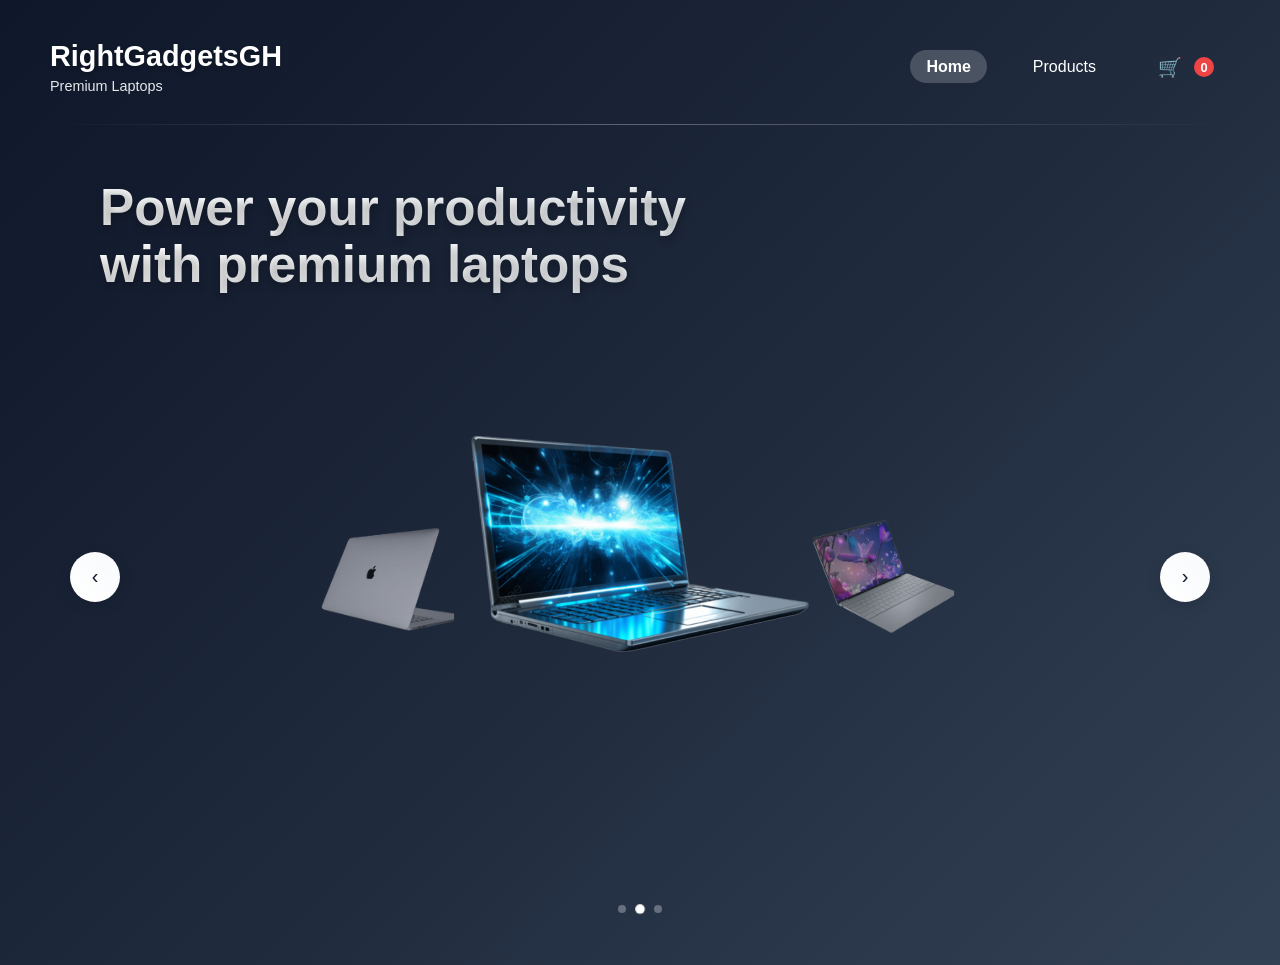
==== index.html @ c220b1af "Add files via upload" ====
<!DOCTYPE html>
<html lang="en">
<head>
    <meta charset="UTF-8">
    <meta name="viewport" content="width=device-width, initial-scale=1.0">
    <title>RightGadgetsGH - Premium Laptops</title>
    <link rel="stylesheet" href="styles.css">
    <script src="script.js" defer></script>
</head>
<body>
    <div class="container">
        <!-- Header/Navigation -->
        <header>
            <div class="logo">
                <h1>RightGadgetsGH</h1>
                <p>Premium Laptops</p>
            </div>
            <nav>
                <ul>
                    <li><a href="#" class="active">Home</a></li>
                    <li><a href="products.html">Products</a></li>
                    <li><a href="cart.html" class="cart-btn">
                        <span class="cart-icon">🛒</span>
                        <span class="cart-count">0</span>
                    </a></li>
                </ul>
            </nav>
        </header>

        <!-- Divider Line -->
        <div class="header-divider"></div>

        <!-- Hero Section -->
        <main>
            <div class="hero-content">
                <h1>Power your productivity<br>with premium laptops</h1>
            </div>
            
            <!-- Product Carousel -->
            <div class="product-container">
                <div class="product left">
                    <img src="images/img2.png" alt="Business Elite Laptop">
                </div>
                <div class="product center">
                    <img src="images/img1.png" alt="Gaming Laptop Pro">
                </div>
                <div class="product right">
                    <img src="images/img3.png" alt="Ultrabook Slim">
                </div>
                
                <!-- Navigation Arrows -->
                <div class="nav-arrows">
                    <button class="arrow" id="prev-arrow">‹</button>
                    <button class="arrow" id="next-arrow">›</button>
                </div>
            </div>
            
            <!-- Slider Dots -->
            <div class="slider-dots">
                <span class="dot"></span>
                <span class="dot active"></span>
                <span class="dot"></span>
            </div>
        </main>
    </div>

    <!-- Product Detail Popup -->
    <div class="product-popup" id="product-popup">
        <div class="popup-logo">
            <h1>RightGadgetsGH</h1>
            <p>Premium Laptops</p>
        </div>
        <div class="popup-content">
            <div class="popup-left">
                <h1 id="popup-product-name">GAMING LAPTOP PRO</h1>
                <p class="popup-price" id="popup-price">GHS8,500.00</p>
                <p class="description" id="popup-description">
                    Experience ultimate performance with our Gaming Laptop Pro. Featuring high-end graphics, 
                    lightning-fast processing, and premium build quality. Perfect for gaming, content creation, 
                    and professional work with exceptional cooling and long-lasting battery life.
                </p>
                
                <div class="specs-section">
                    <h3>Key Specifications:</h3>
                    <ul class="specs-list">
                        <li>Intel Core i7 Processor</li>
                        <li>16GB RAM / 512GB SSD</li>
                        <li>NVIDIA RTX Graphics</li>
                        <li>15.6" Full HD Display</li>
                        <li>RGB Backlit Keyboard</li>
                    </ul>
                </div>
                
                <button class="buy-now-btn" onclick="addToCartFromPopup()">Buy Now</button>
            </div>
            <div class="popup-right">
                <div class="laptop-image-container">
                    <img id="popup-laptop-image" src="images/img1.png" alt="Laptop Image">
                </div>
                <div id="3d-container"></div>
            </div>
        </div>
        <button class="close-popup" onclick="closePopup()">×</button>
    </div>
</body>
</html>
---- styles.css ----
* {
    margin: 0;
    padding: 0;
    box-sizing: border-box;
}

body {
    font-family: 'Segoe UI', Tahoma, Geneva, Verdana, sans-serif;
    background: linear-gradient(135deg, #0f172a 0%, #1e293b 50%, #334155 100%);
    min-height: 100vh;
}

.container {
    width: 100%;
    min-height: 100vh;
    padding: 20px 50px;
}

/* Header Styles */
header {
    display: flex;
    justify-content: space-between;
    align-items: center;
    padding: 20px 0;
}

/* Header Divider */
.header-divider {
    width: 100%;
    height: 1px;
    background: linear-gradient(90deg, transparent, rgba(255, 255, 255, 0.3), transparent);
    margin: 10px 0 20px 0;
    border: none;
}

.logo {
    color: white;
}

.logo h1 {
    font-size: 1.8em;
    margin-bottom: 5px;
    font-weight: 700;
    text-shadow: 0 2px 4px rgba(0, 0, 0, 0.3);
}

.logo p {
    font-size: 0.9em;
    opacity: 0.9;
}

nav ul {
    display: flex;
    list-style: none;
    gap: 30px;
    align-items: center;
}

nav a {
    color: white;
    text-decoration: none;
    font-size: 1em;
    font-weight: 500;
    transition: all 0.3s ease;
    padding: 8px 16px;
    border-radius: 20px;
}

nav a:hover {
    background-color: rgba(255, 255, 255, 0.1);
    transform: translateY(-2px);
}

nav a.active {
    background-color: rgba(255, 255, 255, 0.2);
    font-weight: 600;
}

/* Cart button styling */
.cart-btn {
    color: white;
    text-decoration: none;
    font-size: 1em;
    font-weight: 500;
    transition: all 0.3s ease;
    padding: 8px 16px;
    border-radius: 20px;
    display: flex;
    align-items: center;
    gap: 8px;
}

.cart-btn:hover {
    background-color: rgba(255, 255, 255, 0.1);
    transform: translateY(-2px);
}

.login-btn {
    background: linear-gradient(45deg, #ffffff, #f8fafc);
    color: #0f172a;
    border: none;
    padding: 10px 24px;
    border-radius: 25px;
    cursor: pointer;
    font-size: 0.9em;
    font-weight: 600;
    transition: all 0.3s ease;
    box-shadow: 0 4px 15px rgba(0, 0, 0, 0.1);
}

.login-btn:hover {
    transform: translateY(-2px);
    box-shadow: 0 6px 20px rgba(0, 0, 0, 0.15);
}

/* Hero Section */
main {
    position: relative;
    height: calc(100vh - 100px);
    display: flex;
    flex-direction: column;
    justify-content: space-between;
    padding: 2rem 0;
}

.hero-content {
    position: relative;
    z-index: 2;
    flex: 0;
    display: flex;
    align-items: flex-start;
    padding-top: 0.2rem;
    margin-bottom: 0.5rem;
    animation: slideUp 1s ease-out;
}

.hero-content h1 {
    color: white;
    font-size: 3.2em;
    line-height: 1.1;
    margin-left: 50px;
    font-weight: 700;
    text-shadow: 0 4px 8px rgba(0, 0, 0, 0.3);
    background: linear-gradient(45deg, #ffffff, #f1f5f9);
    -webkit-background-clip: text;
    -webkit-text-fill-color: transparent;
    background-clip: text;
}

@keyframes slideUp {
    0% {
        transform: translateY(100px);
        opacity: 0;
    }
    100% {
        transform: translateY(0);
        opacity: 1;
    }
}

/* Product Container Styles */
.product-container {
    position: relative;
    width: 100%;
    height: 400px;
    display: flex;
    justify-content: center;
    align-items: center;
    margin-bottom: 2rem;
    animation: fadeInUp 1s ease-out 0.5s both;
}

@keyframes fadeInUp {
    0% {
        transform: translateY(50px);
        opacity: 0;
    }
    100% {
        transform: translateY(0);
        opacity: 1;
    }
}

.product {
    position: absolute;
    transition: all 0.5s ease-in-out;
    cursor: pointer;
}

.product img {
    width: 300px;
    height: 200px;
    object-fit: cover;
}

.product.left {
    transform: translateX(-250px) scale(0.6);
    opacity: 0.6;
    z-index: 1;
}

.product.center {
    transform: translateX(0) scale(1.2);
    opacity: 1;
    z-index: 2;
}

.product.center img {
    width: 360px;
    height: 240px;
}

.product.right {
    transform: translateX(250px) scale(0.6);
    opacity: 0.6;
    z-index: 1;
}

/* Navigation Arrows */
.nav-arrows {
    position: absolute;
    width: 100%;
    display: flex;
    justify-content: space-between;
    padding: 0 20px;
    top: 50%;
    transform: translateY(-50%);
    z-index: 2;
}

.arrow {
    width: 50px;
    height: 50px;
    border-radius: 50%;
    background: linear-gradient(45deg, #ffffff, #f8fafc);
    border: none;
    cursor: pointer;
    display: flex;
    align-items: center;
    justify-content: center;
    font-size: 20px;
    color: #0f172a;
    transition: all 0.3s ease;
    box-shadow: 0 4px 15px rgba(0, 0, 0, 0.1);
}

.arrow:hover {
    transform: scale(1.1);
    box-shadow: 0 6px 20px rgba(0, 0, 0, 0.2);
}

.arrow:active {
    transform: scale(0.95);
}

/* Popup Styles */
.product-popup {
    position: fixed;
    top: 0;
    left: 0;
    width: 100%;
    height: 100%;
    background: linear-gradient(135deg, #0f172a 0%, #1e293b 50%, #334155 100%);
    display: flex;
    flex-direction: column;
    opacity: 0;
    visibility: hidden;
    transition: all 0.5s ease;
    z-index: 1000;
}

.product-popup.active {
    opacity: 1;
    visibility: visible;
}

.popup-logo {
    text-align: center;
    color: white;
    padding: 20px;
    border-bottom: 1px solid rgba(255, 255, 255, 0.1);
}

.popup-logo h1 {
    font-size: 2em;
    margin-bottom: 5px;
    font-weight: 700;
}

.popup-logo p {
    font-size: 1em;
    opacity: 0.8;
}

.popup-content {
    display: flex;
    height: 100%;
    padding: 2rem;
    max-width: 1200px;
    margin: 0 auto;
    gap: 3rem;
    flex: 1;
    overflow-y: auto;
    overflow-x: hidden;
}

.popup-left {
    flex: 1;
    color: white;
    display: flex;
    flex-direction: column;
    justify-content: flex-start;
    padding-right: 1rem;
    overflow-y: auto;
}

.popup-left h1 {
    font-size: 3.5em;
    margin-bottom: 15px;
    font-weight: 700;
    line-height: 1.1;
}

.popup-price {
    font-size: 2em;
    color: #94a3b8;
    font-weight: 700;
    margin-bottom: 25px;
}

.popup-left .description {
    font-size: 1.3em;
    line-height: 1.6;
    margin-bottom: 30px;
    opacity: 0.9;
}

.specs-section {
    margin-bottom: 30px;
    padding-bottom: 20px;
}

.specs-section h3 {
    font-size: 1.4em;
    margin-bottom: 15px;
    color: #cbd5e1;
    font-weight: 600;
}

.specs-list {
    list-style: none;
    padding: 0;
}

.specs-list li {
    padding: 8px 0;
    font-size: 1.1em;
    position: relative;
    padding-left: 25px;
}

.specs-list li:before {
    content: "✓";
    position: absolute;
    left: 0;
    color: #94a3b8;
    font-weight: bold;
    font-size: 1.2em;
}

.buy-now-btn {
    padding: 18px 50px;
    font-size: 1.3em;
    background: linear-gradient(45deg, #ffffff, #f8fafc);
    color: #0f172a;
    border: none;
    border-radius: 35px;
    cursor: pointer;
    font-weight: 700;
    transition: all 0.3s ease;
    box-shadow: 0 6px 20px rgba(0, 0, 0, 0.15);
    align-self: flex-start;
}

.buy-now-btn:hover {
    transform: scale(1.05);
    box-shadow: 0 8px 25px rgba(0, 0, 0, 0.2);
}

.popup-right {
    flex: 1;
    display: flex;
    flex-direction: column;
    align-items: center;
    justify-content: flex-start;
    position: relative;
    gap: 2rem;
    overflow-y: auto;
}

.laptop-image-container {
    width: 100%;
    max-width: 400px;
    height: 300px;
    display: flex;
    align-items: center;
    justify-content: center;
    border-radius: 20px;
    overflow: hidden;
    box-shadow: 0 15px 30px rgba(0, 0, 0, 0.2);
    background: rgba(255, 255, 255, 0.1);
    backdrop-filter: blur(10px);
}

.laptop-image-container img {
    width: 100%;
    height: 100%;
    object-fit: contain;
    transition: transform 0.3s ease;
}

.laptop-image-container:hover img {
    transform: scale(1.05);
}

#3d-container {
    width: 100%;
    height: 300px;
    position: relative;
    border-radius: 20px;
    overflow: hidden;
    box-shadow: 0 15px 30px rgba(0, 0, 0, 0.2);
    background: rgba(255, 255, 255, 0.1);
    backdrop-filter: blur(10px);
}

.close-popup {
    position: absolute;
    top: 20px;
    right: 30px;
    background: rgba(255, 255, 255, 0.2);
    color: white;
    border: none;
    width: 50px;
    height: 50px;
    border-radius: 50%;
    font-size: 1.5em;
    cursor: pointer;
    transition: all 0.3s ease;
    z-index: 1001;
}

.close-popup:hover {
    background: rgba(255, 255, 255, 0.3);
    transform: scale(1.1);
}

/* Custom Scrollbar */
.popup-content::-webkit-scrollbar,
.popup-left::-webkit-scrollbar,
.popup-right::-webkit-scrollbar {
    width: 8px;
}

.popup-content::-webkit-scrollbar-track,
.popup-left::-webkit-scrollbar-track,
.popup-right::-webkit-scrollbar-track {
    background: rgba(255, 255, 255, 0.1);
    border-radius: 4px;
}

.popup-content::-webkit-scrollbar-thumb,
.popup-left::-webkit-scrollbar-thumb,
.popup-right::-webkit-scrollbar-thumb {
    background: rgba(255, 255, 255, 0.3);
    border-radius: 4px;
}

.popup-content::-webkit-scrollbar-thumb:hover,
.popup-left::-webkit-scrollbar-thumb:hover,
.popup-right::-webkit-scrollbar-thumb:hover {
    background: rgba(255, 255, 255, 0.5);
}

/* Slider Dots */
.slider-dots {
    display: flex;
    gap: 10px;
    justify-content: center;
    margin-top: 20px;
}

.dot {
    width: 12px;
    height: 12px;
    border-radius: 50%;
    background-color: rgba(255, 255, 255, 0.3);
    cursor: pointer;
    transition: all 0.3s ease;
}

.dot.active {
    background-color: white;
    transform: scale(1.2);
}

.dot:hover {
    background-color: rgba(255, 255, 255, 0.8);
}

.navbar {
    display: flex;
    justify-content: space-between;
    align-items: center;
    padding: 1.5rem 2rem;
}

.hero {
    position: relative;
    height: 100vh;
    min-height: 700px;
    display: flex;
    flex-direction: column;
    padding: 2rem 4rem;
    overflow: hidden;
    gap: 1rem;
}

.hero h2 {
    font-size: 3.5rem;
    line-height: 1.2;
    z-index: 2;
    position: relative;
    animation: slideToTopLeft 1s ease-out forwards;
    transform: translateY(50vh) translateX(50%);
    opacity: 0;
    align-self: flex-start;
    margin-top: 40px;
}

@keyframes slideToTopLeft {
    0% {
        transform: translateY(50vh) translateX(50%);
        opacity: 0;
    }
    100% {
        transform: translateY(0) translateX(0);
        opacity: 1;
    }
}

.background-text {
    position: absolute;
    width: 150%;
    height: 150%;
    background-image: url('images/l1.jpg');
    background-repeat: no-repeat;
    background-position: center;
    background-size: 55% auto;
    opacity: 0.05;
    z-index: -1;
    left: -25%;
    top: -25%;
    transform: rotate(0%);
    border-radius: 20px;
}

.product-name {
    font-size: 1.2rem;
    margin-top: 1rem;
    color: rgba(255, 255, 255, 0.8);
}

@keyframes fadeIn {
    from {
        opacity: 0;
    }
    to {
        opacity: 1;
    }
}

.carousel {
    position: relative;
    width: 100%;
    height: 400px;
    display: flex;
    flex-direction: column;
    align-items: center;
}

.controls {
    margin-top: 20px;
    display: flex;
    gap: 10px;
}

.loading-indicator {
    position: absolute;
    top: 50%;
    left: 50%;
    transform: translate(-50%, -50%);
    color: white;
    font-size: 20px;
    background: rgba(0, 0, 0, 0.7);
    padding: 20px 40px;
    border-radius: 10px;
    z-index: 1000;
}

.loading-progress {
    margin-top: 10px;
    width: 100%;
    height: 4px;
    background: rgba(255, 255, 255, 0.2);
    border-radius: 2px;
}

.loading-bar {
    height: 100%;
    width: 0%;
    background: white;
    border-radius: 2px;
    transition: width 0.3s ease;
}

.dot {
    width: 8px;
    height: 8px;
    border-radius: 50%;
    background-color: rgba(255, 255, 255, 0.3);
    cursor: pointer;
}

.dot.active {
    background-color: white;
}

.buy-now {
    margin-top: 20px;
    padding: 8px 20px;
    background: linear-gradient(45deg, #ffffff, #f0f9ff);
    color: #1e3a8a;
    border: none;
    border-radius: 20px;
    cursor: pointer;
    font-weight: 600;
    transition: all 0.3s ease;
}

.buy-now:hover {
    transform: scale(1.05);
}

/* Products Page Styles */
.products-page {
    padding: 2rem 4rem;
    min-height: 100vh;
    background: linear-gradient(135deg, #0f172a 0%, #1e293b 50%, #334155 100%);
}

.section-title {
    font-size: 3rem;
    color: white;
    text-align: center;
    margin-bottom: 3rem;
    font-weight: 700;
    text-shadow: 0 4px 8px rgba(0, 0, 0, 0.3);
}

.product-grid {
    display: grid;
    grid-template-columns: repeat(auto-fit, minmax(280px, 1fr));
    gap: 2rem;
    max-width: 1200px;
    margin: 0 auto;
}

.product-card {
    background: rgba(255, 255, 255, 0.1);
    border-radius: 15px;
    padding: 0;
    transition: all 0.3s ease;
    backdrop-filter: blur(10px);
    border: 1px solid rgba(255, 255, 255, 0.2);
    overflow: hidden;
}

.product-card:hover {
    transform: translateY(-5px);
    box-shadow: 0 15px 30px rgba(0, 0, 0, 0.2);
    background: rgba(255, 255, 255, 0.15);
}

.product-image {
    position: relative;
    margin-bottom: 0;
    border-radius: 0;
    overflow: hidden;
    height: 250px;
}

.product-image img {
    width: 100%;
    height: 100%;
    object-fit: cover;
    transition: transform 0.3s ease;
}

.product-card:hover .product-image img {
    transform: scale(1.05);
}

.quick-add-overlay {
    position: absolute;
    bottom: 0;
    left: 0;
    right: 0;
    background: rgba(0, 0, 0, 0.8);
    padding: 15px;
    display: flex;
    justify-content: space-between;
    align-items: center;
    opacity: 0;
    transition: all 0.3s ease;
    transform: translateY(100%);
}

.product-card:hover .quick-add-overlay {
    opacity: 1;
    transform: translateY(0);
}

.quick-add-btn {
    background: linear-gradient(45deg, #ffffff, #f8fafc);
    color: #0f172a;
    border: none;
    padding: 8px 16px;
    border-radius: 20px;
    cursor: pointer;
    font-weight: 600;
    font-size: 0.9em;
    transition: all 0.3s ease;
}

.quick-add-btn:hover {
    transform: scale(1.05);
}

.quick-add-icon {
    color: white;
    font-size: 1.2em;
    cursor: pointer;
    transition: transform 0.3s ease;
}

.quick-add-icon:hover {
    transform: scale(1.1);
}

.product-info {
    padding: 1.5rem;
}

.product-info h3 {
    color: white;
    font-size: 1.1rem;
    margin-bottom: 0.5rem;
    font-weight: 600;
}

.price {
    color: #94a3b8;
    font-size: 1.1rem;
    font-weight: 700;
}

/* Cart Styles */
.cart-icon {
    font-size: 1.2em;
}

.cart-count {
    background: #ef4444;
    color: white;
    border-radius: 50%;
    width: 20px;
    height: 20px;
    display: flex;
    align-items: center;
    justify-content: center;
    font-size: 0.8rem;
    font-weight: 600;
    margin-left: 4px;
}

/* Responsive Design */
@media (max-width: 1024px) {
    .hero-content h1 {
        font-size: 2.8em;
    }
    
    .product img {
        width: 250px;
        height: 160px;
    }
    
    .product.center img {
        width: 300px;
        height: 200px;
    }
    
    .product.left {
        transform: translateX(-200px) scale(0.6);
    }
    
    .product.right {
        transform: translateX(200px) scale(0.6);
    }
}

@media (max-width: 768px) {
    .container {
        padding: 10px 20px;
    }
    
    .logo h1 {
        font-size: 1.4em;
    }
    
    .nav ul {
        gap: 20px;
    }
    
    .header-divider {
        margin: 8px 0 15px 0;
    }
    
    .nav a {
        font-size: 0.9em;
        padding: 6px 12px;
    }
    
    .cart-btn {
        font-size: 0.9em;
        padding: 6px 12px;
    }
    
    .cart-count {
        width: 18px;
        height: 18px;
        font-size: 0.7rem;
    }
    
    .hero-content {
        padding-top: 0.1rem;
        margin-bottom: 0.3rem;
    }
    
    .hero-content h1 {
        font-size: 2.2em;
        margin-left: 20px;
        line-height: 1.2;
    }
    
    .product-container {
        height: 300px;
        margin-bottom: 1rem;
    }
    
    .product img {
        width: 200px;
        height: 130px;
    }
    
    .product.center img {
        width: 240px;
        height: 160px;
    }
    
    .product.left {
        transform: translateX(-150px) scale(0.5);
    }
    
    .product.right {
        transform: translateX(150px) scale(0.5);
    }
    
    .arrow {
        width: 40px;
        height: 40px;
        font-size: 18px;
    }
    
    .nav-arrows {
        padding: 0 10px;
    }
    
    .product-grid {
        grid-template-columns: 1fr;
        gap: 1.5rem;
    }
    
    .products-page {
        padding: 1.5rem 2rem;
    }
    
    .product-image {
        height: 200px;
    }
    
    .quick-add-overlay {
        padding: 12px;
    }
    
    .quick-add-btn {
        font-size: 0.8em;
        padding: 6px 12px;
    }
    
    .popup-content {
        flex-direction: column;
        padding: 2rem 1rem;
        gap: 2rem;
    }
    
    .popup-left h1 {
        font-size: 2.2em;
    }
    
    .popup-left .description {
        font-size: 1em;
    }
    
    .popup-price {
        font-size: 1.5em;
    }
    
    .specs-section h3 {
        font-size: 1.2em;
    }
    
    .specs-list li {
        font-size: 1em;
    }
    
    .buy-now-btn {
        padding: 15px 40px;
        font-size: 1.1em;
        align-self: center;
    }
    
    .close-popup {
        top: 15px;
        right: 20px;
        width: 45px;
        height: 45px;
        font-size: 1.3em;
    }
    
    .laptop-image-container {
        max-width: 300px;
        height: 200px;
    }
    
    #3d-container {
        height: 200px;
    }
}

@media (max-width: 480px) {
    .container {
        padding: 5px 15px;
    }
    
    .logo h1 {
        font-size: 1.2em;
    }
    
    .logo p {
        font-size: 0.8em;
    }
    
    .nav ul {
        gap: 15px;
    }
    
    .header-divider {
        margin: 6px 0 12px 0;
    }
    
    .nav a {
        font-size: 0.8em;
        padding: 4px 8px;
    }
    
    .cart-btn {
        font-size: 0.8em;
        padding: 4px 8px;
    }
    
    .cart-count {
        width: 16px;
        height: 16px;
        font-size: 0.6rem;
    }
    
    .hero-content h1 {
        font-size: 1.8em;
        margin-left: 10px;
        line-height: 1.3;
    }
    
    .product-container {
        height: 250px;
        margin-bottom: 0.5rem;
    }
    
    .product img {
        width: 150px;
        height: 100px;
    }
    
    .product.center img {
        width: 180px;
        height: 120px;
    }
    
    .product.left {
        transform: translateX(-120px) scale(0.4);
    }
    
    .product.right {
        transform: translateX(120px) scale(0.4);
    }
    
    .arrow {
        width: 35px;
        height: 35px;
        font-size: 16px;
    }
    
    .nav-arrows {
        padding: 0 5px;
    }
    
    .slider-dots {
        margin-top: 15px;
    }
    
    .dot {
        width: 8px;
        height: 8px;
    }
    
    .section-title {
        font-size: 2.2rem;
        margin-bottom: 2rem;
    }
    
    .product-card {
        padding: 1rem;
    }
    
    .product-info h3 {
        font-size: 1rem;
    }
    
    .price {
        font-size: 1rem;
    }
    
    .popup-left h1 {
        font-size: 1.8em;
    }
    
    .popup-left .description {
        font-size: 0.9em;
    }
    
    .buy-now-btn {
        padding: 12px 30px;
        font-size: 1em;
    }
}

@media (max-width: 360px) {
    .hero-content h1 {
        font-size: 1.5em;
        margin-left: 5px;
    }
    
    .product img {
        width: 120px;
        height: 80px;
    }
    
    .product.center img {
        width: 150px;
        height: 100px;
    }
    
    .product.left {
        transform: translateX(-100px) scale(0.35);
    }
    
    .product.right {
        transform: translateX(100px) scale(0.35);
    }
    
    .arrow {
        width: 30px;
        height: 30px;
        font-size: 14px;
    }
    
    .laptop-image-container {
        max-width: 250px;
        height: 150px;
    }
    
    #3d-container {
        height: 150px;
    }
    
    .popup-content {
        padding: 1rem;
        gap: 1.5rem;
    }
}

/* Checkout Modal Styles */
.checkout-modal {
    position: fixed;
    top: 0;
    left: 0;
    width: 100%;
    height: 100%;
    background: rgba(0, 0, 0, 0.8);
    display: flex;
    align-items: center;
    justify-content: center;
    opacity: 0;
    visibility: hidden;
    transition: all 0.3s ease;
    z-index: 2000;
}

.checkout-modal.active {
    opacity: 1;
    visibility: visible;
}

.checkout-content {
    background: linear-gradient(135deg, #0f172a 0%, #1e293b 50%, #334155 100%);
    border-radius: 20px;
    padding: 2rem;
    max-width: 500px;
    width: 90%;
    max-height: 90vh;
    overflow-y: auto;
    box-shadow: 0 20px 40px rgba(0, 0, 0, 0.3);
}

.checkout-header {
    display: flex;
    justify-content: space-between;
    align-items: center;
    margin-bottom: 2rem;
    padding-bottom: 1rem;
    border-bottom: 1px solid rgba(255, 255, 255, 0.1);
}

.checkout-header h2 {
    color: white;
    font-size: 1.8em;
    font-weight: 700;
}

.close-checkout {
    background: rgba(255, 255, 255, 0.1);
    color: white;
    border: none;
    width: 40px;
    height: 40px;
    border-radius: 50%;
    font-size: 1.5em;
    cursor: pointer;
    transition: all 0.3s ease;
}

.close-checkout:hover {
    background: rgba(255, 255, 255, 0.2);
    transform: scale(1.1);
}

.checkout-form {
    margin-bottom: 2rem;
}

.form-group {
    margin-bottom: 1.5rem;
}

.form-group label {
    display: block;
    color: white;
    font-weight: 600;
    margin-bottom: 0.5rem;
    font-size: 1em;
}

.form-group input,
.form-group textarea {
    width: 100%;
    padding: 12px 16px;
    border: 1px solid rgba(255, 255, 255, 0.2);
    border-radius: 10px;
    background: rgba(255, 255, 255, 0.1);
    color: white;
    font-size: 1em;
    transition: all 0.3s ease;
    box-sizing: border-box;
}

.form-group input:focus,
.form-group textarea:focus {
    outline: none;
    border-color: #94a3b8;
    background: rgba(255, 255, 255, 0.15);
}

.form-group input::placeholder,
.form-group textarea::placeholder {
    color: rgba(255, 255, 255, 0.6);
}

.form-group textarea {
    resize: vertical;
    min-height: 80px;
}

.order-summary {
    background: rgba(255, 255, 255, 0.1);
    border-radius: 15px;
    padding: 1.5rem;
    margin-bottom: 2rem;
}

.order-summary h3 {
    color: white;
    font-size: 1.3em;
    font-weight: 700;
    margin-bottom: 1rem;
}

.checkout-item {
    display: flex;
    align-items: center;
    padding: 1rem 0;
    border-bottom: 1px solid rgba(255, 255, 255, 0.1);
    gap: 1rem;
}

.checkout-item:last-child {
    border-bottom: none;
}

.item-details {
    flex: 1;
    min-width: 0;
}

.item-name {
    color: white;
    font-weight: 600;
    margin-bottom: 0.25rem;
    font-size: 1em;
}

.item-price {
    color: #94a3b8;
    font-size: 0.9em;
}

.quantity-controls {
    display: flex;
    align-items: center;
    gap: 8px;
    margin-right: 1rem;
    flex-shrink: 0;
}

.quantity-btn {
    background: #dc2626;
    color: white;
    border: none;
    width: 28px;
    height: 28px;
    border-radius: 50%;
    cursor: pointer;
    font-weight: bold;
    font-size: 0.9em;
    transition: all 0.3s ease;
    display: flex;
    align-items: center;
    justify-content: center;
}

.quantity-btn:hover {
    background: #b91c1c;
    transform: scale(1.1);
}

.quantity-display {
    color: white;
    font-weight: 600;
    min-width: 24px;
    text-align: center;
    font-size: 0.9em;
}

.remove-btn {
    background: #dc2626;
    color: white;
    border: none;
    padding: 8px 16px;
    border-radius: 20px;
    cursor: pointer;
    font-size: 0.8em;
    font-weight: 600;
    transition: all 0.3s ease;
    white-space: nowrap;
    flex-shrink: 0;
}

.remove-btn:hover {
    background: #b91c1c;
    transform: scale(1.05);
}

.summary-total {
    margin-top: 1rem;
    padding-top: 1rem;
    border-top: 1px solid rgba(255, 255, 255, 0.2);
    text-align: center;
}

.summary-total span {
    color: white;
    font-size: 1.2em;
    font-weight: 700;
}

.checkout-actions {
    display: flex;
    flex-direction: column;
    gap: 1rem;
}

.complete-order-btn {
    background: linear-gradient(45deg, #dc2626, #b91c1c);
    color: white;
    border: none;
    padding: 15px 30px;
    border-radius: 25px;
    font-size: 1.1em;
    font-weight: 700;
    cursor: pointer;
    transition: all 0.3s ease;
    box-shadow: 0 4px 15px rgba(220, 38, 38, 0.3);
}

.complete-order-btn:hover {
    transform: scale(1.02);
    box-shadow: 0 6px 20px rgba(220, 38, 38, 0.4);
}

.cancel-btn {
    background: rgba(255, 255, 255, 0.1);
    color: white;
    border: 1px solid rgba(255, 255, 255, 0.2);
    padding: 12px 30px;
    border-radius: 25px;
    font-size: 1em;
    font-weight: 600;
    cursor: pointer;
    transition: all 0.3s ease;
}

.cancel-btn:hover {
    background: rgba(255, 255, 255, 0.2);
    transform: scale(1.02);
}

/* Enhanced Mobile Responsiveness */
@media (max-width: 1024px) {
    .container {
        padding: 15px 30px;
    }
    
    .hero-content h1 {
        font-size: 2.8em;
        margin-left: 30px;
    }
    
    .product img {
        width: 250px;
        height: 160px;
    }
    
    .product.center img {
        width: 300px;
        height: 200px;
    }
    
    .checkout-content {
        max-width: 450px;
        padding: 1.5rem;
    }
}

@media (max-width: 768px) {
    .container {
        padding: 10px 20px;
    }
    
    .logo h1 {
        font-size: 1.4em;
    }
    
    .nav ul {
        gap: 15px;
    }
    
    .nav a {
        font-size: 0.9em;
        padding: 6px 12px;
    }
    
    .cart-btn {
        font-size: 0.9em;
        padding: 6px 12px;
    }
    
    .cart-count {
        width: 18px;
        height: 18px;
        font-size: 0.7rem;
    }
    
    .hero-content {
        padding-top: 0.1rem;
        margin-bottom: 0.3rem;
    }
    
    .hero-content h1 {
        font-size: 2.2em;
        margin-left: 20px;
        line-height: 1.2;
    }
    
    .product-container {
        height: 300px;
        margin-bottom: 1rem;
    }
    
    .product img {
        width: 200px;
        height: 130px;
    }
    
    .product.center img {
        width: 240px;
        height: 160px;
    }
    
    .product.left {
        transform: translateX(-150px) scale(0.5);
    }
    
    .product.right {
        transform: translateX(150px) scale(0.5);
    }
    
    .arrow {
        width: 40px;
        height: 40px;
        font-size: 18px;
    }
    
    .nav-arrows {
        padding: 0 10px;
    }
    
    .slider-dots {
        margin-top: 15px;
    }
    
    .dot {
        width: 10px;
        height: 10px;
    }
    
    .products-page {
        padding: 1.5rem 2rem;
    }
    
    .product-grid {
        grid-template-columns: repeat(auto-fit, minmax(250px, 1fr));
        gap: 1.5rem;
    }
    
    .product-image {
        height: 200px;
    }
    
    .quick-add-overlay {
        padding: 12px;
    }
    
    .quick-add-btn {
        font-size: 0.8em;
        padding: 6px 12px;
    }
    
    .popup-content {
        flex-direction: column;
        padding: 2rem 1rem;
        gap: 2rem;
    }
    
    .popup-left h1 {
        font-size: 2.2em;
    }
    
    .popup-left .description {
        font-size: 1em;
    }
    
    .popup-price {
        font-size: 1.5em;
    }
    
    .specs-section h3 {
        font-size: 1.2em;
    }
    
    .specs-list li {
        font-size: 1em;
    }
    
    .buy-now-btn {
        padding: 15px 40px;
        font-size: 1.1em;
        align-self: center;
    }
    
    .close-popup {
        top: 15px;
        right: 20px;
        width: 45px;
        height: 45px;
        font-size: 1.3em;
    }
    
    .laptop-image-container {
        max-width: 300px;
        height: 200px;
    }
    
    #3d-container {
        height: 200px;
    }
    
    /* Checkout Modal Mobile */
    .checkout-content {
        width: 95%;
        padding: 1.5rem;
        max-height: 95vh;
    }
    
    .checkout-item {
        flex-direction: column;
        align-items: flex-start;
        gap: 0.5rem;
        padding: 1rem 0;
    }
    
    .item-details {
        width: 100%;
        margin-bottom: 0.5rem;
    }
    
    .quantity-controls {
        margin-right: 0;
        margin-bottom: 0.5rem;
    }
    
    .remove-btn {
        align-self: flex-end;
    }
}

@media (max-width: 480px) {
    .container {
        padding: 5px 15px;
    }
    
    .logo h1 {
        font-size: 1.2em;
    }
    
    .logo p {
        font-size: 0.8em;
    }
    
    .nav ul {
        gap: 10px;
    }
    
    .nav a {
        font-size: 0.8em;
        padding: 4px 8px;
    }
    
    .cart-btn {
        font-size: 0.8em;
        padding: 4px 8px;
    }
    
    .cart-count {
        width: 16px;
        height: 16px;
        font-size: 0.6rem;
    }
    
    .hero-content h1 {
        font-size: 1.8em;
        margin-left: 10px;
        line-height: 1.3;
    }
    
    .product-container {
        height: 250px;
        margin-bottom: 0.5rem;
    }
    
    .product img {
        width: 150px;
        height: 100px;
    }
    
    .product.center img {
        width: 180px;
        height: 120px;
    }
    
    .product.left {
        transform: translateX(-120px) scale(0.4);
    }
    
    .product.right {
        transform: translateX(120px) scale(0.4);
    }
    
    .arrow {
        width: 35px;
        height: 35px;
        font-size: 16px;
    }
    
    .nav-arrows {
        padding: 0 5px;
    }
    
    .slider-dots {
        margin-top: 15px;
    }
    
    .dot {
        width: 8px;
        height: 8px;
    }
    
    .section-title {
        font-size: 2.2rem;
        margin-bottom: 2rem;
    }
    
    .products-page {
        padding: 1rem 1.5rem;
    }
    
    .product-grid {
        grid-template-columns: 1fr;
        gap: 1.5rem;
    }
    
    .product-card {
        padding: 0;
    }
    
    .product-image {
        height: 180px;
    }
    
    .product-info {
        padding: 1rem;
    }
    
    .product-info h3 {
        font-size: 1rem;
    }
    
    .price {
        font-size: 1rem;
    }
    
    .quick-add-overlay {
        padding: 10px;
    }
    
    .quick-add-btn {
        font-size: 0.7em;
        padding: 5px 10px;
    }
    
    .popup-left h1 {
        font-size: 1.8em;
    }
    
    .popup-left .description {
        font-size: 0.9em;
    }
    
    .popup-price {
        font-size: 1.3em;
    }
    
    .specs-section h3 {
        font-size: 1.1em;
    }
    
    .specs-list li {
        font-size: 0.9em;
    }
    
    .buy-now-btn {
        padding: 12px 30px;
        font-size: 1em;
    }
    
    .close-popup {
        top: 10px;
        right: 15px;
        width: 40px;
        height: 40px;
        font-size: 1.2em;
    }
    
    .laptop-image-container {
        max-width: 250px;
        height: 150px;
    }
    
    #3d-container {
        height: 150px;
    }
    
    .popup-content {
        padding: 1rem;
        gap: 1.5rem;
    }
    
    /* Checkout Modal Small Mobile */
    .checkout-content {
        padding: 1rem;
        width: 98%;
    }
    
    .checkout-header h2 {
        font-size: 1.5em;
    }
    
    .form-group input,
    .form-group textarea {
        padding: 10px 12px;
        font-size: 0.9em;
    }
    
    .quantity-btn {
        width: 24px;
        height: 24px;
        font-size: 0.8em;
    }
    
    .remove-btn {
        padding: 6px 12px;
        font-size: 0.7em;
    }
    
    .complete-order-btn {
        padding: 12px 25px;
        font-size: 1em;
    }
    
    .cancel-btn {
        padding: 10px 25px;
        font-size: 0.9em;
    }
}

@media (max-width: 360px) {
    .hero-content h1 {
        font-size: 1.5em;
        margin-left: 5px;
    }
    
    .product img {
        width: 120px;
        height: 80px;
    }
    
    .product.center img {
        width: 150px;
        height: 100px;
    }
    
    .product.left {
        transform: translateX(-100px) scale(0.35);
    }
    
    .product.right {
        transform: translateX(100px) scale(0.35);
    }
    
    .arrow {
        width: 30px;
        height: 30px;
        font-size: 14px;
    }
    
    .checkout-content {
        padding: 0.8rem;
    }
    
    .checkout-header h2 {
        font-size: 1.3em;
    }
    
    .form-group input,
    .form-group textarea {
        padding: 8px 10px;
        font-size: 0.8em;
    }
    
    .quantity-btn {
        width: 22px;
        height: 22px;
        font-size: 0.7em;
    }
    
    .remove-btn {
        padding: 5px 10px;
        font-size: 0.6em;
    }
}
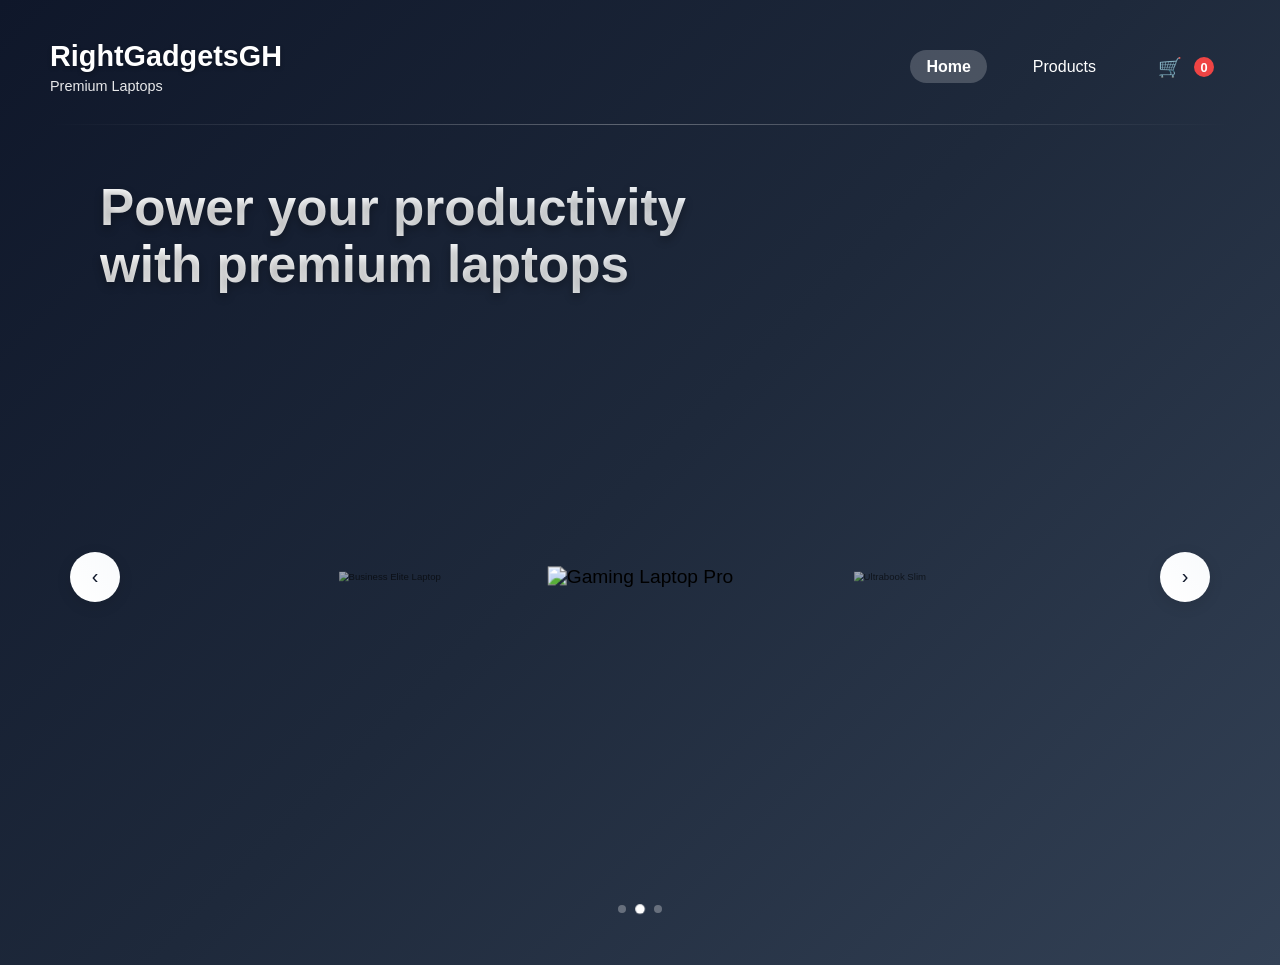
==== commit af7ecac7: "Update index.html" ====
--- a/index.html
+++ b/index.html
@@ -39,13 +39,13 @@
             <!-- Product Carousel -->
             <div class="product-container">
                 <div class="product left">
-                    <img src="images/img2.png" alt="Business Elite Laptop">
+                    <img src="images/hh3.jpeg" alt="Business Elite Laptop">
                 </div>
                 <div class="product center">
-                    <img src="images/img1.png" alt="Gaming Laptop Pro">
+                    <img src="images/hh2.jpeg" alt="Gaming Laptop Pro">
                 </div>
                 <div class="product right">
-                    <img src="images/img3.png" alt="Ultrabook Slim">
+                    <img src="images/hh1.jpeg" alt="Ultrabook Slim">
                 </div>
                 
                 <!-- Navigation Arrows -->
@@ -72,8 +72,8 @@
         </div>
         <div class="popup-content">
             <div class="popup-left">
-                <h1 id="popup-product-name">GAMING LAPTOP PRO</h1>
-                <p class="popup-price" id="popup-price">GHS8,500.00</p>
+                <h1 id="popup-product-name">HP ELITEBOOK 745 G6 GAMING</h1>
+                <p class="popup-price" id="popup-price">GHS4,000.00</p>
                 <p class="description" id="popup-description">
                     Experience ultimate performance with our Gaming Laptop Pro. Featuring high-end graphics, 
                     lightning-fast processing, and premium build quality. Perfect for gaming, content creation, 
@@ -83,11 +83,13 @@
                 <div class="specs-section">
                     <h3>Key Specifications:</h3>
                     <ul class="specs-list">
-                        <li>Intel Core i7 Processor</li>
-                        <li>16GB RAM / 512GB SSD</li>
-                        <li>NVIDIA RTX Graphics</li>
-                        <li>15.6" Full HD Display</li>
-                        <li>RGB Backlit Keyboard</li>
+                        <li>AMD Ryzen 5 PRO</li>
+                        <li>Ram: 16GB DDR4</li>
+                        <li>Hard drive : 256 GB SSD</li>
+                        <li>14" Full HD Display (1920X1080)</li>
+                        <li>Keyboard Light</li>
+                        <li>2 gig dedicated graphics!</li>
+                        <li>Quantity - 15  pieces !</li>
                     </ul>
                 </div>
                 
@@ -95,7 +97,7 @@
             </div>
             <div class="popup-right">
                 <div class="laptop-image-container">
-                    <img id="popup-laptop-image" src="images/img1.png" alt="Laptop Image">
+                    <img id="popup-laptop-image" src="images/hh1.jpeg" alt="Laptop Image">
                 </div>
                 <div id="3d-container"></div>
             </div>
@@ -104,3 +106,4 @@
     </div>
 </body>
 </html>
+
--- a/styles.css
+++ b/styles.css
@@ -1430,17 +1430,21 @@
     }
     
     .nav ul {
-        gap: 15px;
+        gap: 10px;
+        flex-wrap: wrap;
+        justify-content: flex-end;
     }
     
     .nav a {
         font-size: 0.9em;
         padding: 6px 12px;
+        white-space: nowrap;
     }
     
     .cart-btn {
         font-size: 0.9em;
         padding: 6px 12px;
+        margin-left: 10px;
     }
     
     .cart-count {
@@ -1490,7 +1494,14 @@
     }
     
     .nav-arrows {
-        padding: 0 10px;
+        padding: 0 20px;
+        position: absolute;
+        width: 100%;
+        display: flex;
+        justify-content: space-between;
+        top: 50%;
+        transform: translateY(-50%);
+        z-index: 2;
     }
     
     .slider-dots {
@@ -1616,17 +1627,21 @@
     }
     
     .nav ul {
-        gap: 10px;
+        gap: 8px;
+        flex-wrap: wrap;
+        justify-content: flex-end;
     }
     
     .nav a {
         font-size: 0.8em;
         padding: 4px 8px;
+        white-space: nowrap;
     }
     
     .cart-btn {
         font-size: 0.8em;
         padding: 4px 8px;
+        margin-left: 8px;
     }
     
     .cart-count {
@@ -1866,3 +1881,97 @@
         font-size: 0.6em;
     }
 }
+
+/* Mobile Navigation Fixes */
+@media (max-width: 768px) {
+    header {
+        flex-direction: column;
+        align-items: flex-start;
+        gap: 1rem;
+    }
+    
+    .nav {
+        width: 100%;
+        display: flex;
+        justify-content: flex-end;
+    }
+    
+    .nav ul {
+        display: flex;
+        gap: 8px;
+        align-items: center;
+    }
+    
+    .nav a {
+        white-space: nowrap;
+        font-size: 0.85em;
+        padding: 6px 10px;
+    }
+    
+    .cart-btn {
+        margin-left: 8px;
+        font-size: 0.85em;
+        padding: 6px 10px;
+    }
+}
+
+@media (max-width: 480px) {
+    header {
+        flex-direction: column;
+        align-items: flex-start;
+        gap: 0.8rem;
+    }
+    
+    .nav ul {
+        gap: 6px;
+        flex-wrap: wrap;
+    }
+    
+    .nav a {
+        font-size: 0.8em;
+        padding: 5px 8px;
+    }
+    
+    .cart-btn {
+        font-size: 0.8em;
+        padding: 5px 8px;
+        margin-left: 6px;
+    }
+    
+    .nav-arrows {
+        padding: 0 10px;
+    }
+    
+    .arrow {
+        width: 32px;
+        height: 32px;
+        font-size: 14px;
+    }
+}
+
+@media (max-width: 360px) {
+    .nav ul {
+        gap: 4px;
+    }
+    
+    .nav a {
+        font-size: 0.75em;
+        padding: 4px 6px;
+    }
+    
+    .cart-btn {
+        font-size: 0.75em;
+        padding: 4px 6px;
+        margin-left: 4px;
+    }
+    
+    .nav-arrows {
+        padding: 0 8px;
+    }
+    
+    .arrow {
+        width: 28px;
+        height: 28px;
+        font-size: 12px;
+    }
+}
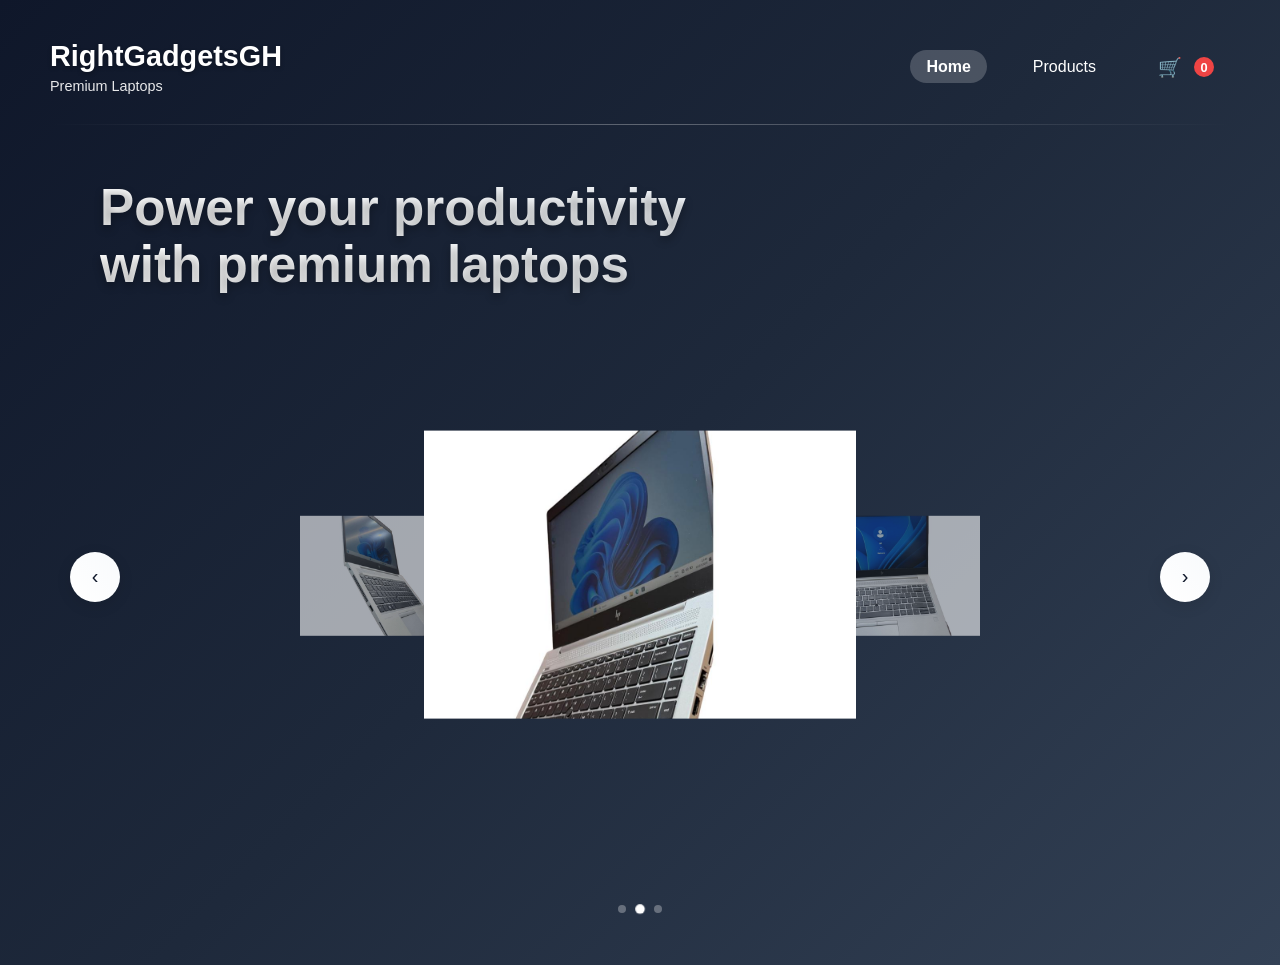
==== commit 849b7ea1: "Update index.html" ====
--- a/index.html
+++ b/index.html
@@ -39,13 +39,13 @@
             <!-- Product Carousel -->
             <div class="product-container">
                 <div class="product left">
-                    <img src="images/hh3.jpeg" alt="Business Elite Laptop">
+                    <img src="images/hh3.jpg" alt="Business Elite Laptop">
                 </div>
                 <div class="product center">
-                    <img src="images/hh2.jpeg" alt="Gaming Laptop Pro">
+                    <img src="images/hh2.jpg" alt="Gaming Laptop Pro">
                 </div>
                 <div class="product right">
-                    <img src="images/hh1.jpeg" alt="Ultrabook Slim">
+                    <img src="images/hh1.jpg" alt="Ultrabook Slim">
                 </div>
                 
                 <!-- Navigation Arrows -->
@@ -97,7 +97,7 @@
             </div>
             <div class="popup-right">
                 <div class="laptop-image-container">
-                    <img id="popup-laptop-image" src="images/hh1.jpeg" alt="Laptop Image">
+                    <img id="popup-laptop-image" src="images/hh1.jpg" alt="Laptop Image">
                 </div>
                 <div id="3d-container"></div>
             </div>
@@ -107,3 +107,4 @@
 </body>
 </html>
 
+
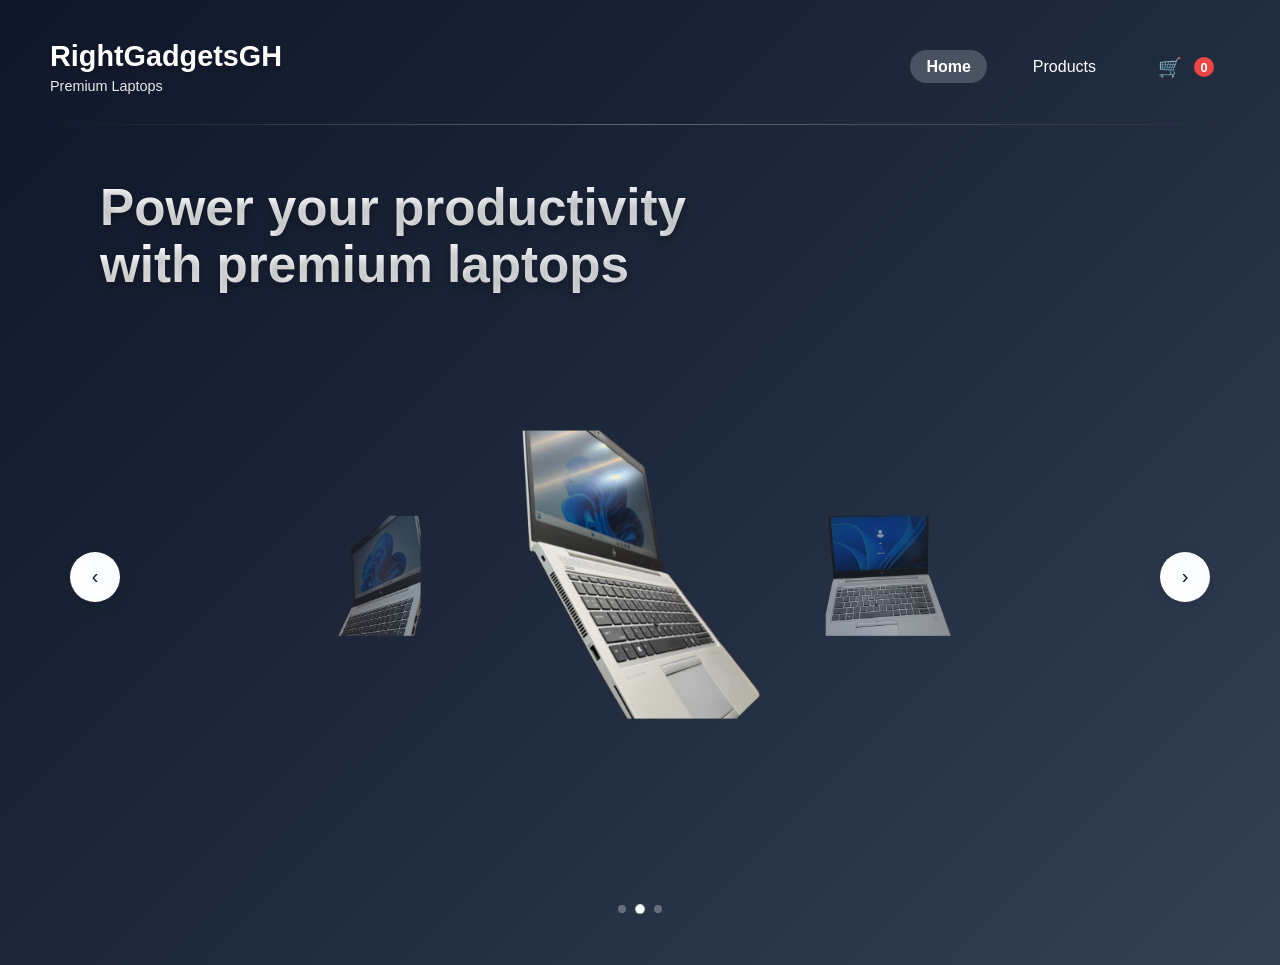
==== commit 5a6d3040: "Update index.html" ====
--- a/index.html
+++ b/index.html
@@ -39,13 +39,13 @@
             <!-- Product Carousel -->
             <div class="product-container">
                 <div class="product left">
-                    <img src="images/hh3.jpg" alt="Business Elite Laptop">
+                    <img src="images/hh3.png" alt="Business Elite Laptop">
                 </div>
                 <div class="product center">
-                    <img src="images/hh2.jpg" alt="Gaming Laptop Pro">
+                    <img src="images/hh2.png" alt="Gaming Laptop Pro">
                 </div>
                 <div class="product right">
-                    <img src="images/hh1.jpg" alt="Ultrabook Slim">
+                    <img src="images/hh1.png" alt="Ultrabook Slim">
                 </div>
                 
                 <!-- Navigation Arrows -->
@@ -97,7 +97,7 @@
             </div>
             <div class="popup-right">
                 <div class="laptop-image-container">
-                    <img id="popup-laptop-image" src="images/hh1.jpg" alt="Laptop Image">
+                    <img id="popup-laptop-image" src="images/hh1.png" alt="Laptop Image">
                 </div>
                 <div id="3d-container"></div>
             </div>
@@ -108,3 +108,4 @@
 </html>
 
 
+
